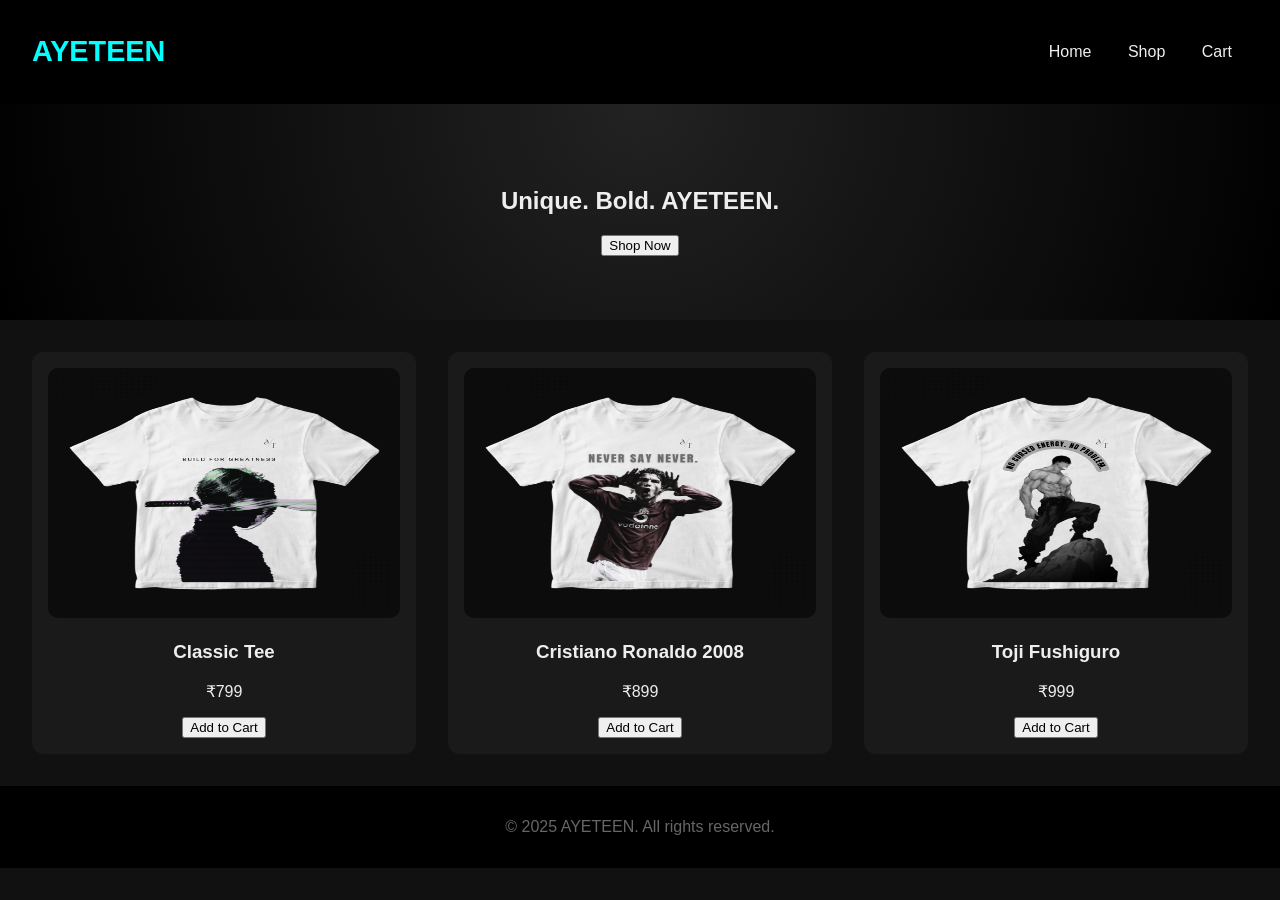
==== index.html @ 2f1b80a0 "Update and rename store.html to index.html" ====
<!DOCTYPE html>
<html lang="en">
<head>
  <meta charset="UTF-8" />
  <meta name="viewport" content="width=device-width, initial-scale=1.0"/>
  <title>AYETEEN - Unique T-Shirts</title>
  <link rel="stylesheet" href="style.css" />
</head>
<body>
  <header>
    <h1 class="logo">AYETEEN</h1>
    <nav>
      <a href="#">Home</a>
      <a href="#">Shop</a>
      <a href="#">Cart</a>
    </nav>
  </header>

  <section class="hero">
    <h2>Unique. Bold. AYETEEN.</h2>
    <button>Shop Now</button>
  </section>
  <section class="products">
  <div class="product-card">
    <img src="image1.png" alt="Classic Tee" height="250" />
    <h3>Classic Tee</h3>
    <p>₹799</p>
    <button>Add to Cart</button>
  </div>

  <div class="product-card">
    <img src="Image2.png" alt="Cristiano Ronaldo 2008" height="250" />
    <h3>Cristiano Ronaldo 2008</h3>
    <p>₹899</p>
    <button>Add to Cart</button>
  </div>

  <div class="product-card">
    <img src="image3.png" alt="Toji Fushiguro" height="250" />
    <h3>Toji Fushiguro</h3>
    <p>₹999</p>
    <button>Add to Cart</button>
  </div>
</section>


  <footer>
    <p>© 2025 AYETEEN. All rights reserved.</p>
  </footer>

  <script src="script.js"></script>
</body>
</html>
---- style.css ----
body {
  margin: 0;
  font-family: 'Segoe UI', sans-serif;
  background-color: #111;
  color: #eee;
}

header {
  background: #000;
  display: flex;
  justify-content: space-between;
  padding: 1rem 2rem;
  align-items: center;
}

.logo {
  font-size: 1.8rem;
  color: #0ff;
  animation: glow 2s ease-in-out infinite alternate;
}

@keyframes glow {
  from { text-shadow: 0 0 10px #0ff; }
  to { text-shadow: 0 0 20px #0ff, 0 0 30px #0ff; }
}

nav a {
  margin: 0 1rem;
  color: #eee;
  text-decoration: none;
  transition: color 0.3s;
}

nav a:hover {
  color: #0ff;
}

.hero {
  text-align: center;
  padding: 4rem 2rem;
  background: radial-gradient(circle at top, #222, #000);
  animation: fadeIn 1.5s ease-in;
}

@keyframes fadeIn {
  from { opacity: 0; transform: translateY(20px); }
  to { opacity: 1; transform: translateY(0); }
}

.products {
  display: grid;
  grid-template-columns: repeat(auto-fit, minmax(250px, 1fr));
  gap: 2rem;
  padding: 2rem;
}

.product-card {
  background: #1a1a1a;
  border-radius: 12px;
  padding: 1rem;
  text-align: center;
  transition: transform 0.3s ease, box-shadow 0.3s ease;
}

.product-card:hover {
  transform: translateY(-10px);
  box-shadow: 0 10px 20px rgba(0, 255, 255, 0.2);
}

footer {
  background: #000;
  text-align: center;
  padding: 1rem;
  color: #666;
}
.product-card img {
  width: 100%;
  border-radius: 10px;
  transition: transform 0.3s ease, box-shadow 0.3s ease;
}

.product-card:hover img {
  transform: scale(1.05);
  box-shadow: 0 10px 20px rgba(0, 255, 255, 0.2);
}
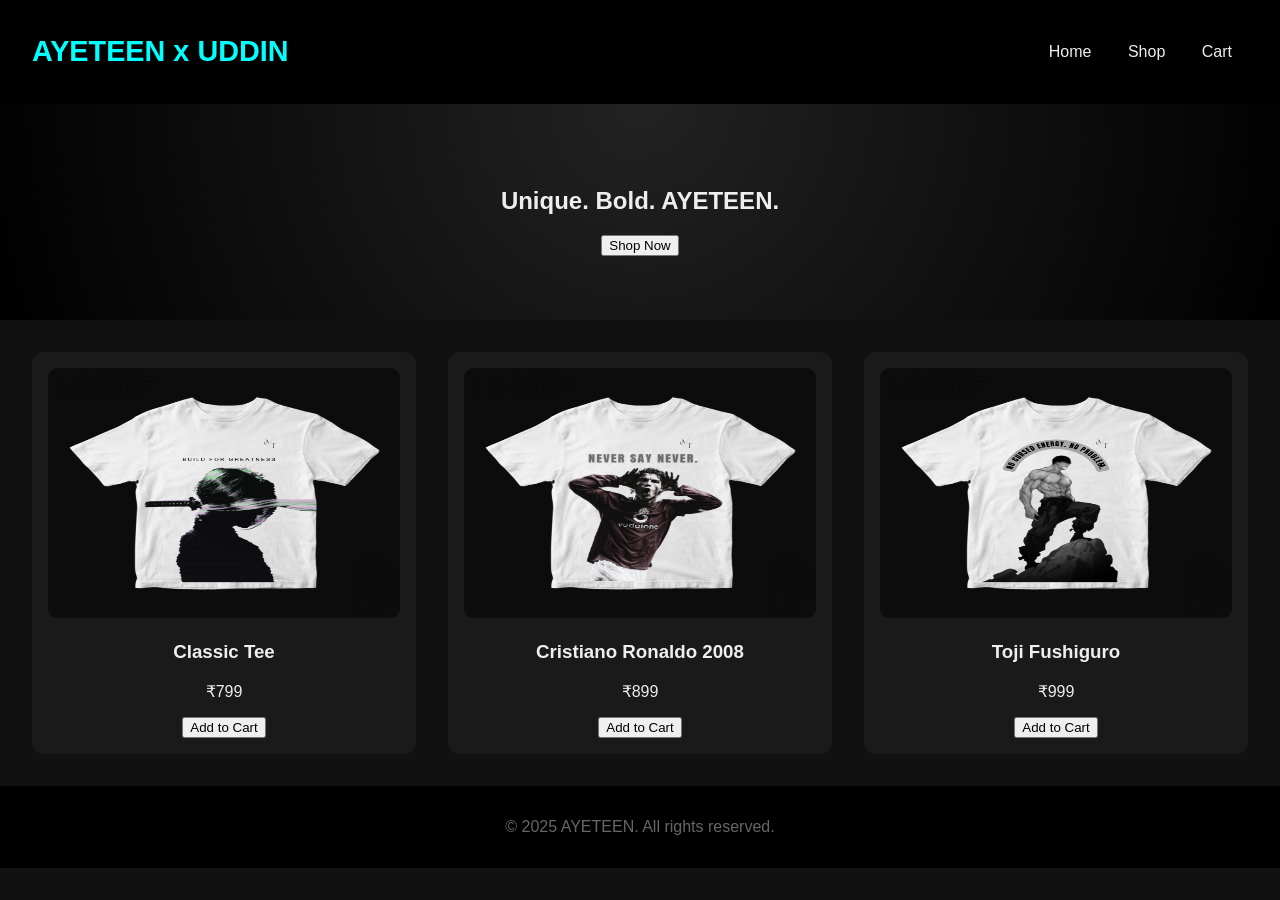
==== commit 76f7d9a5: "Update index.html" ====
--- a/index.html
+++ b/index.html
@@ -8,7 +8,7 @@
 </head>
 <body>
   <header>
-    <h1 class="logo">AYETEEN</h1>
+    <h1 class="logo">AYETEEN x UDDIN</h1>
     <nav>
       <a href="#">Home</a>
       <a href="#">Shop</a>
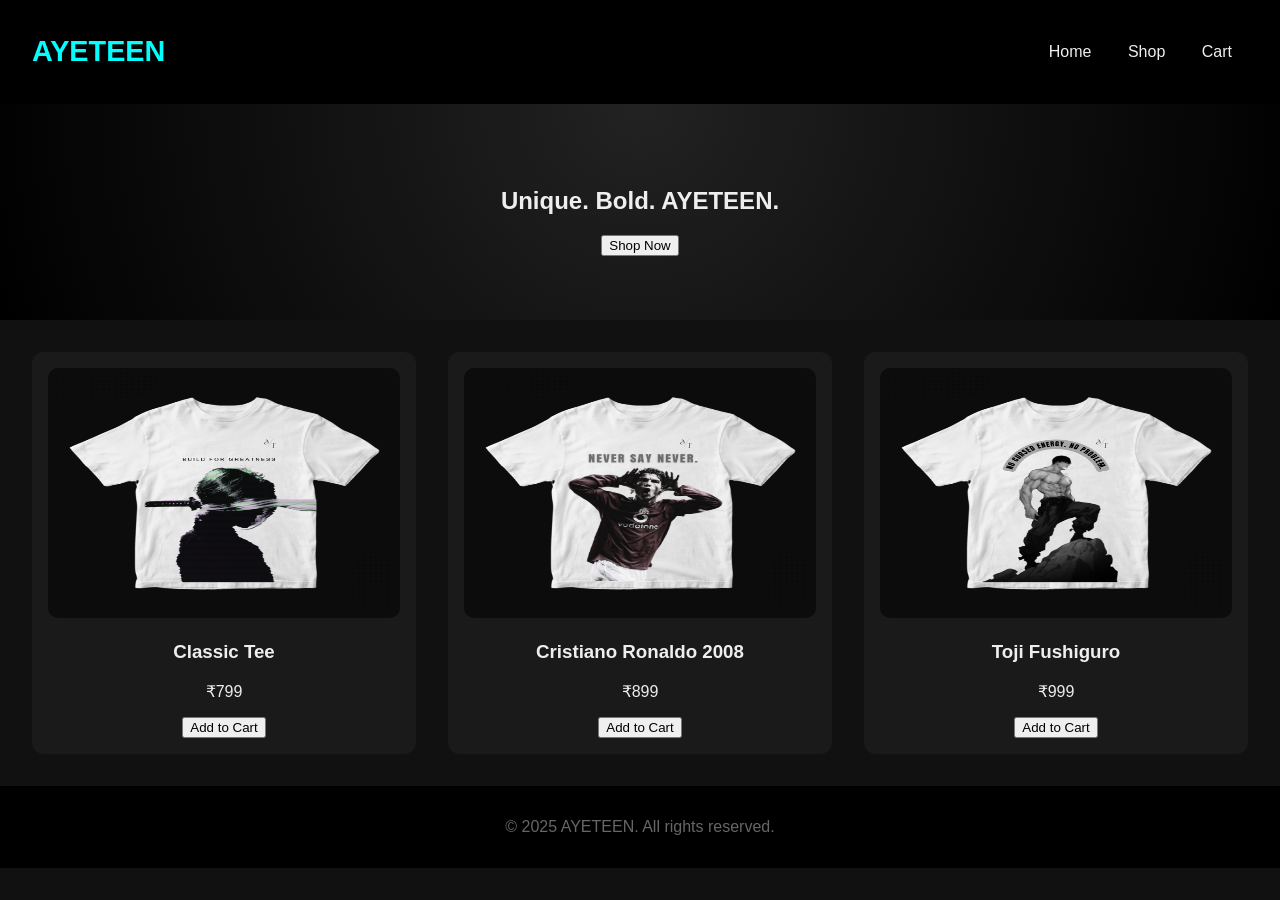
==== commit 236cbbc6: "Update index.html" ====
--- a/index.html
+++ b/index.html
@@ -8,7 +8,7 @@
 </head>
 <body>
   <header>
-    <h1 class="logo">AYETEEN x UDDIN</h1>
+    <h1 class="logo">AYETEEN</h1>
     <nav>
       <a href="#">Home</a>
       <a href="#">Shop</a>
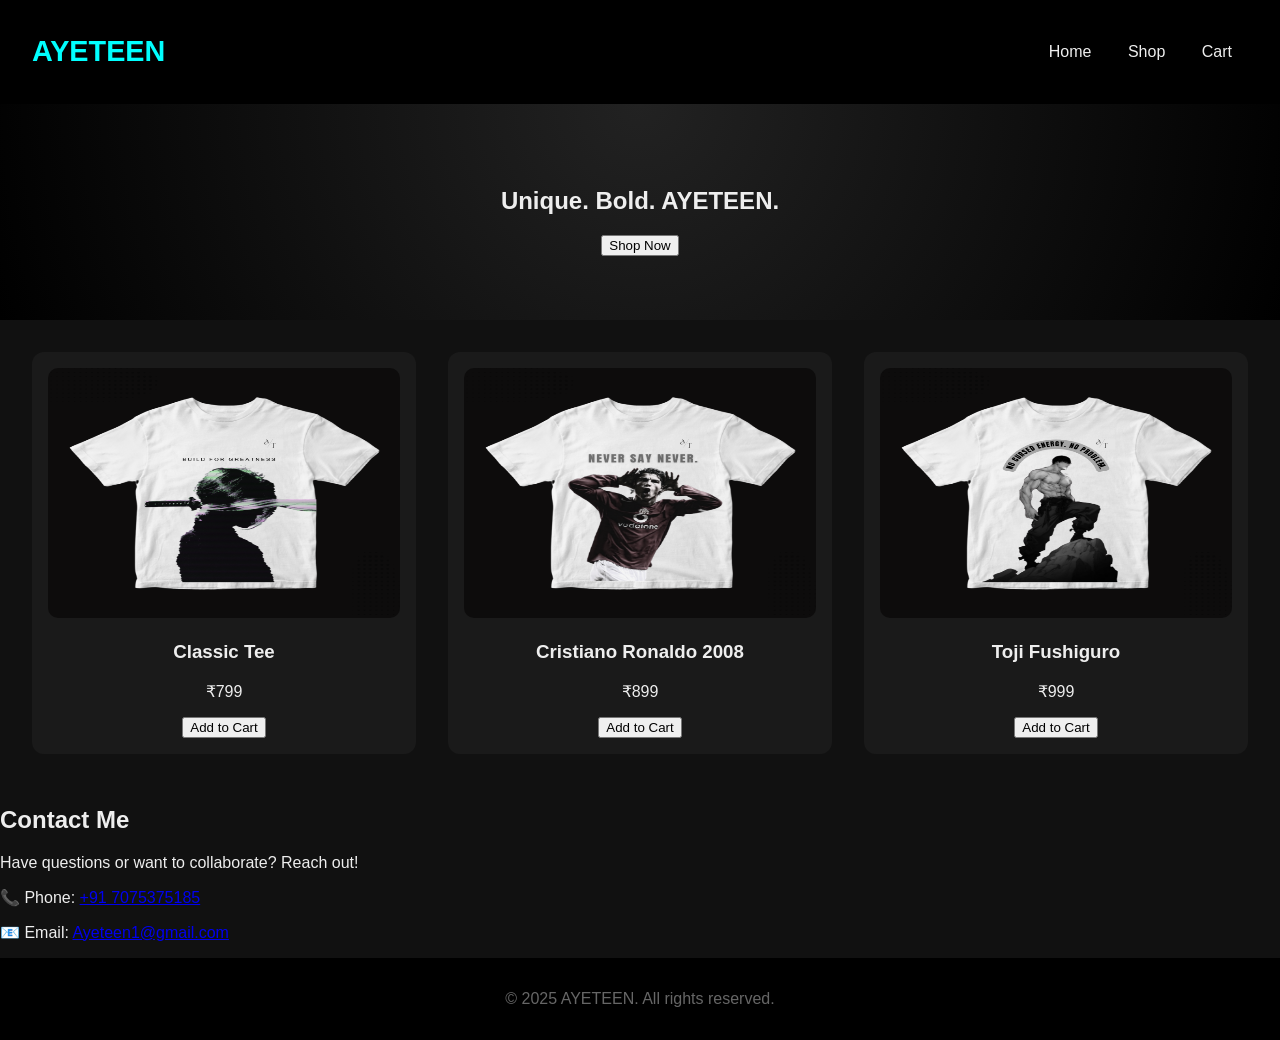
==== commit 67127048: "Update index.html" ====
--- a/index.html
+++ b/index.html
@@ -42,6 +42,15 @@
     <button>Add to Cart</button>
   </div>
 </section>
+  <section class="contact-section" id="contact">
+  <h2>Contact Me</h2>
+  <p>Have questions or want to collaborate? Reach out!</p>
+  <div class="contact-details">
+    <p>📞 Phone: <a href="tel:+91-7075375185">+91 7075375185</a></p>
+    <p>📧 Email: <a href="ayeteen1@gmail.com">Ayeteen1@gmail.com</a></p>
+  </div>
+</section>
+
 
 
   <footer>
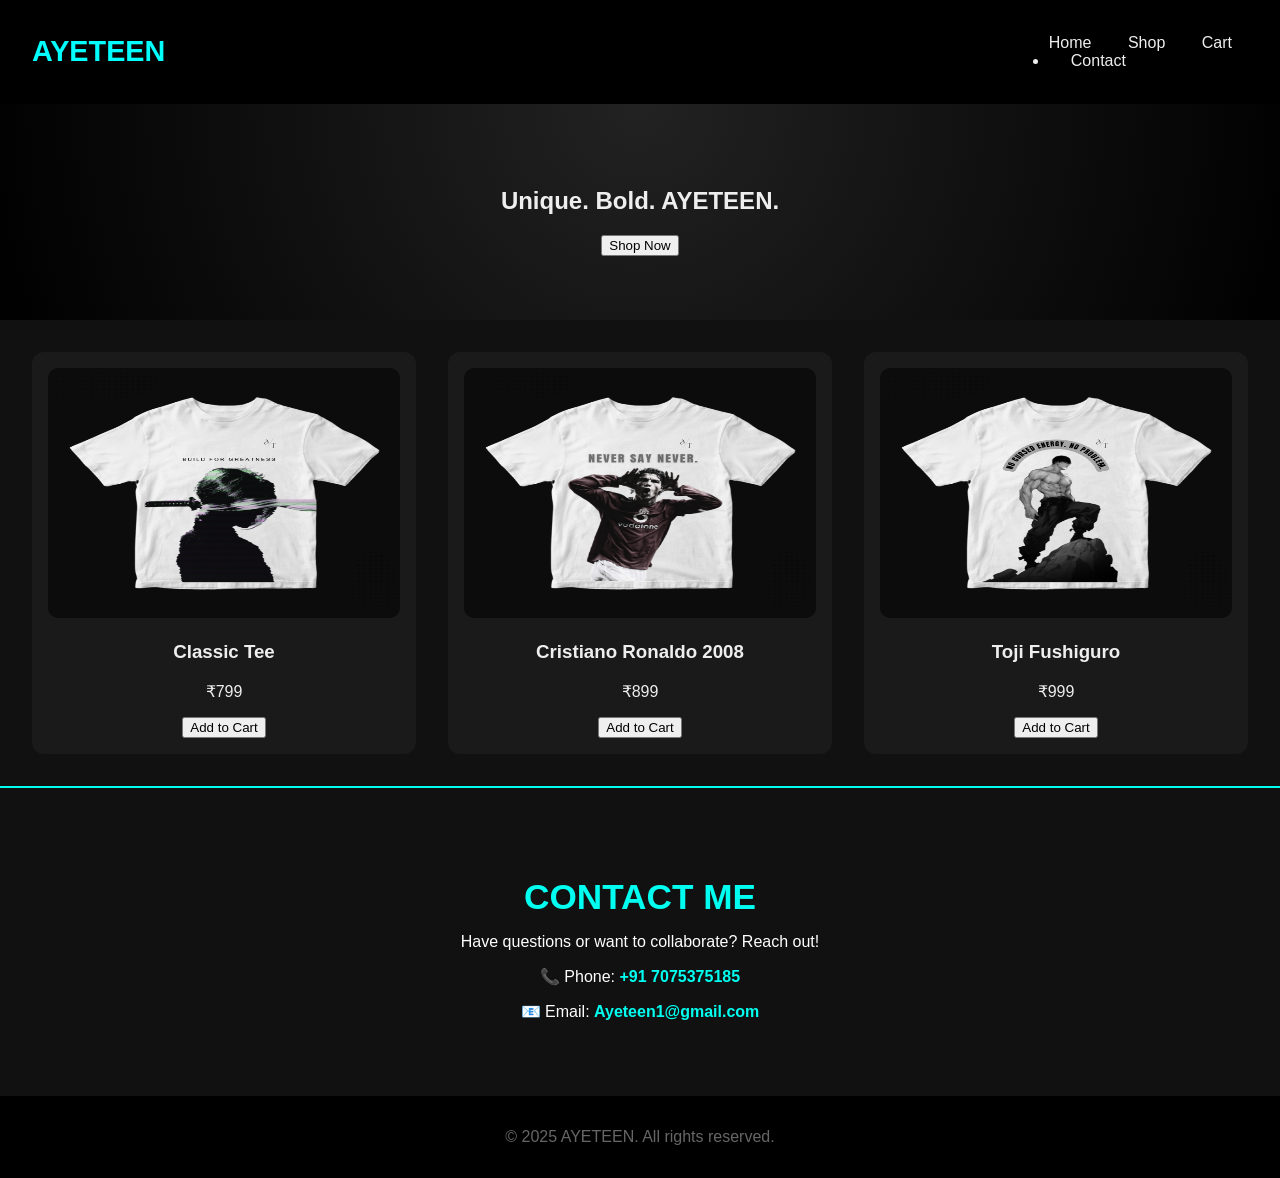
==== commit 30fa953a: "Update index.html" ====
--- a/index.html
+++ b/index.html
@@ -13,6 +13,8 @@
       <a href="#">Home</a>
       <a href="#">Shop</a>
       <a href="#">Cart</a>
+      <li><a href="#contact">Contact</a></li>
+
     </nav>
   </header>
 
--- a/style.css
+++ b/style.css
@@ -83,3 +83,45 @@
   transform: scale(1.05);
   box-shadow: 0 10px 20px rgba(0, 255, 255, 0.2);
 }
+.contact-section {
+  background: #111;
+  color: #fff;
+  padding: 60px 20px;
+  text-align: center;
+  animation: fadeInUp 1s ease-in-out;
+  border-top: 2px solid #00fff0;
+}
+
+.contact-section h2 {
+  font-size: 2.2rem;
+  margin-bottom: 10px;
+  color: #00fff0;
+  text-transform: uppercase;
+}
+
+.contact-section p {
+  font-size: 1rem;
+  margin-bottom: 15px;
+}
+
+.contact-details a {
+  color: #00fff0;
+  text-decoration: none;
+  font-weight: bold;
+  transition: color 0.3s;
+}
+
+.contact-details a:hover {
+  color: #ffffff;
+}
+
+@keyframes fadeInUp {
+  from {
+    opacity: 0;
+    transform: translateY(20px);
+  }
+  to {
+    opacity: 1;
+    transform: translateY(0);
+  }
+}
